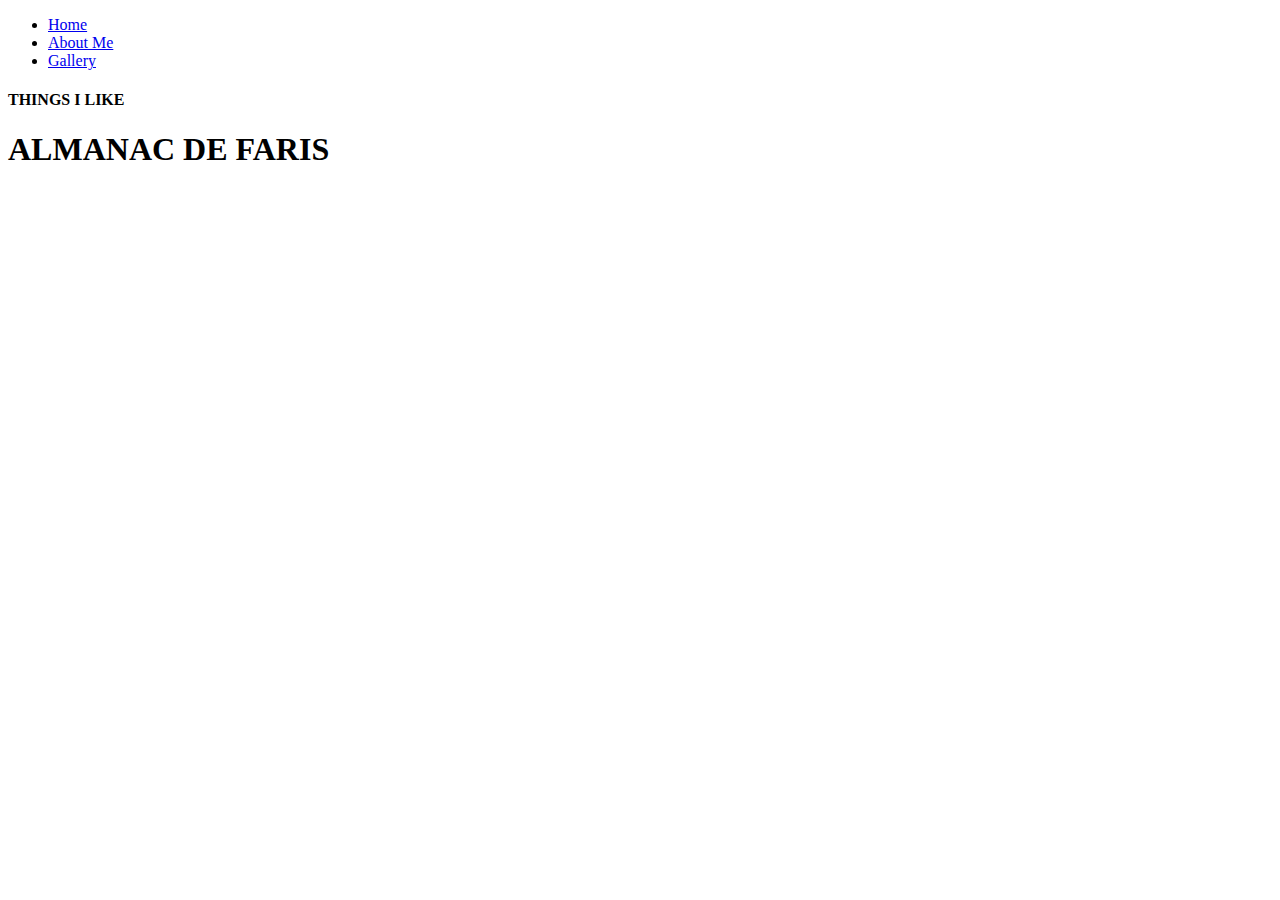
==== index.html @ d60e45a8 "Add files via upload" ====
<!DOCTYPE html>
<html class="home">
<head>
	<title>Home - MySite v0.3</title>
	<link rel="stylesheet" type="text/css" href="css/stylehome.css">
</head>
<body>
	<header>
		<div class="main">
			<ul>
				<li class="active"><a href="#">Home</a></li>
				<li><a href="about.html">About Me</a></li>
				<li><a href="gallery.html">Gallery</a></li>
			</ul>
		</div>
		<div class="title">
			<h4>THINGS I LIKE</h4>
			<h1>ALMANAC DE FARIS</h1>
			<h5 style="color:white;font-size: 18px;">"Everything comes to he who waits…" <br>- Skeletor</h5>
		</div>
	</header>
</body>
</html>
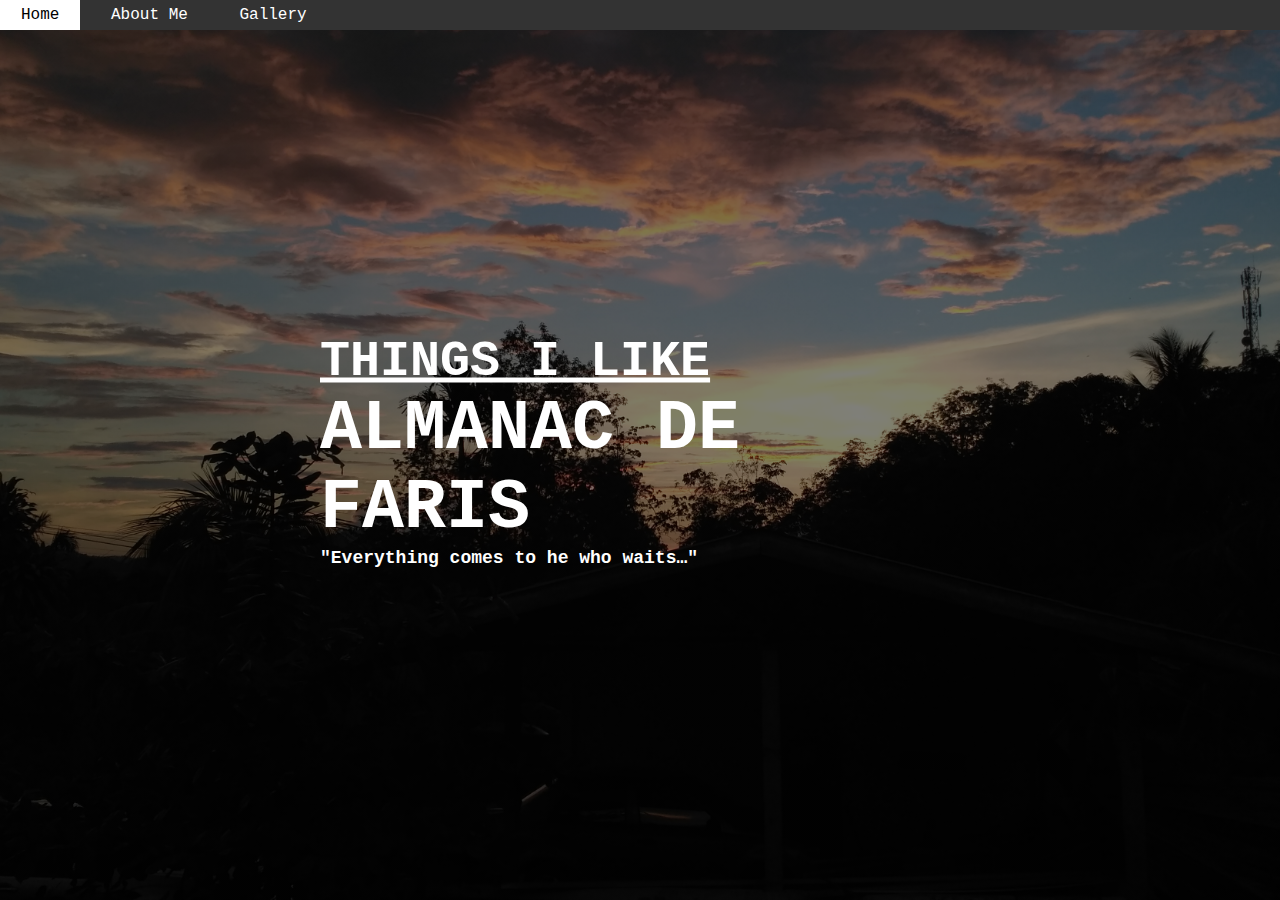
==== commit 3648fa1c: "Update index.html" ====
--- a/index.html
+++ b/index.html
@@ -16,8 +16,8 @@
 		<div class="title">
 			<h4>THINGS I LIKE</h4>
 			<h1>ALMANAC DE FARIS</h1>
-			<h5 style="color:white;font-size: 18px;">"Everything comes to he who waits…" <br>- Skeletor</h5>
+			<h5 style="color:white;font-size: 18px;">"Everything comes to he who waits…"</h5>
 		</div>
 	</header>
 </body>
-</html>+</html>
--- a/css/stylehome.css
+++ b/css/stylehome.css
@@ -0,0 +1,80 @@
+*{
+	margin: 0;
+	padding: 0;
+	font-family: Consolas, "Andale Mono", "Lucida Console", "Lucida Sans Typewriter", Monaco, "Courier New", "monospace";
+}
+
+header{
+	background-image: linear-gradient(rgba(0,0,0,0.5),rgba(0,0,0,0.5)), url(../4.jpg);
+	height: 100vh;
+	background-size: cover;
+	background-position: center;
+}
+
+.logo span{
+	float: right;
+	font-size: 20px;
+	color: white;
+}
+
+/*CSS for navigation bar start*/
+.main ul {
+  list-style-type: none;
+	position:fixed;
+  margin: 0;
+  padding: 0;
+  overflow: hidden;
+  background-color: #333;
+	width:100%;
+}
+.main ul li{
+	display: inline-block;	
+}
+
+.main ul li a{
+	text-decoration: none;
+	color: #fff;
+	padding: 5px 20px;
+	border: 1px solid transparent;
+}
+
+.main ul li a:hover{
+	background-color: #fff;
+	color: #000;
+}
+
+.main ul li.active a{
+	background-color: #fff;
+	color: #000;
+}
+
+.main li a{
+	display:block;
+	color:white;
+	text-align: center;
+	padding: 14px 16px;
+	text-decoration: none;
+}
+
+.main li a:hover {
+  background-color: #111;
+}
+/*nav bar css end*/
+
+.title{
+	position: absolute;
+	top: 50%;
+	left: 50%;
+	transform: translate(-50%,-50%);
+}
+
+.title h1{
+	color: #fff;
+	font-size: 70px;
+}
+
+.title h4{
+	color: #fff;
+	font-size: 50px;
+	text-decoration: underline;
+}
